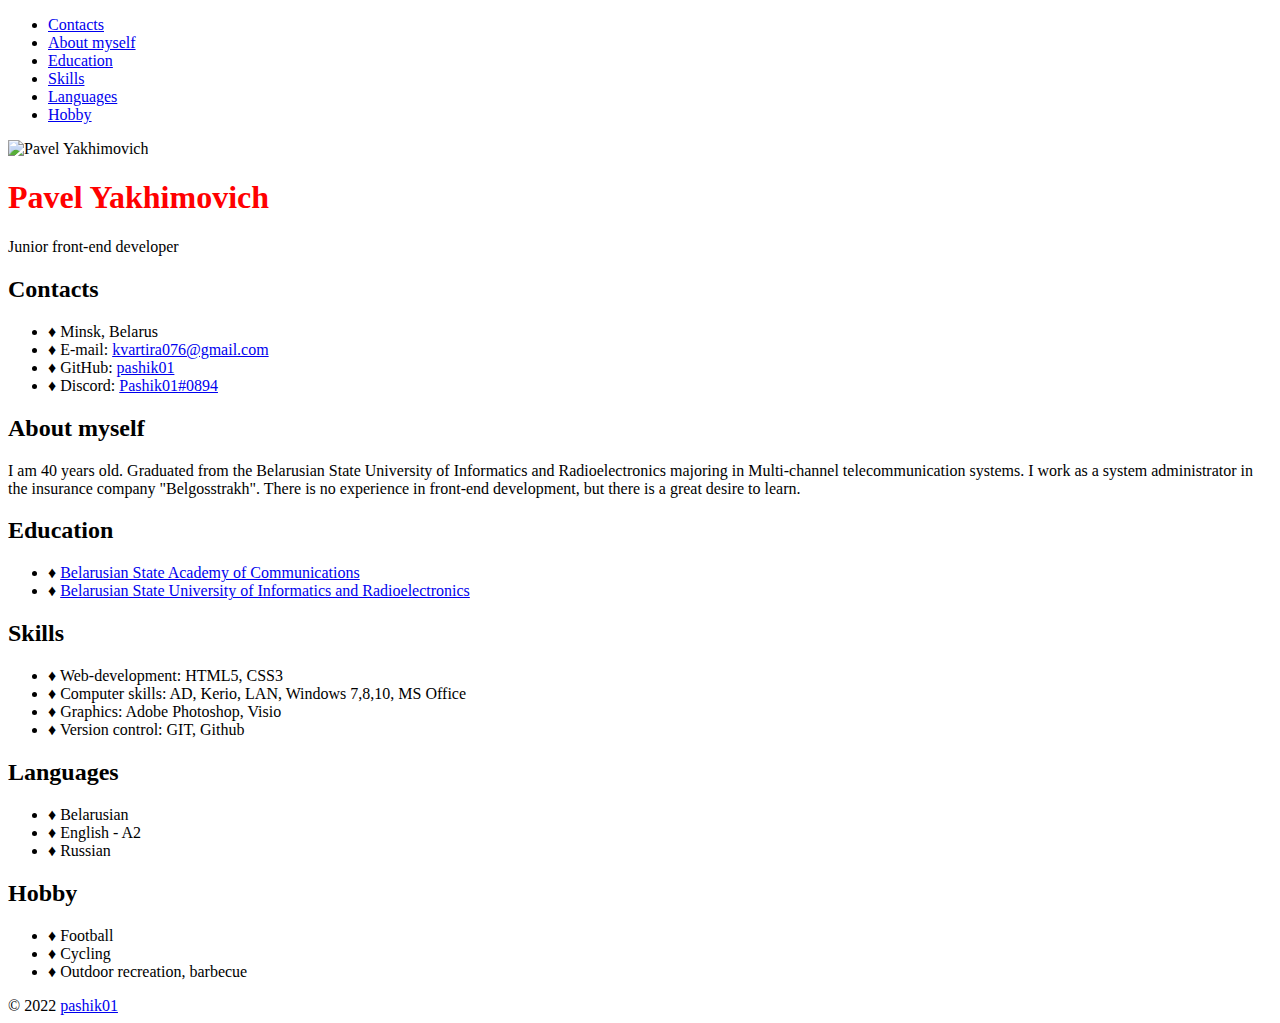
==== index.html @ 82cb6d5b "feat: add writing code html" ====
<!DOCTYPE html>
<html lang="en">
<head>
  <meta charset="UTF-8">
  <title>CV Pavel Yakhimovich</title>
  <link href="https://fonts.googleapis.com/css2?family=Open+Sans:wght@300;400;700&display=swap" rel="stylesheet">
  <link rel="stylesheet" href="./style.css">
  <meta name="viewport" content="width=device-width, initial-scale=1">
</head>
<body>
    <header>
        <div class="container">
            <nav>
                <ul>
                    <li><a href="#contacts">Contacts</a></li>
                    <li><a href="#about_myself">About myself</a></li>
                    <li><a href="#education">Education</a></li>
                    <li><a href="#skills">Skills</a></li>
                    <li><a href="#languages">Languages</a></li>
                    <li><a href="#hobby">Hobby</a></li>
                </ul>
            </nav>
        </div>
    </header>
    <main>
        <div class="container">
            <section class="section_main section_profile">
               <div><img src="./images/pic1.jpg" alt="Pavel Yakhimovich" class="main_avatar" title="Pavel Yakhimovich"></div>
               <div>
                <h1>Pavel Yakhimovich</h1>
                <p>Junior front-end developer</p>
               </div>
            </section>
        </div>
        <div class="container">
            <section class="section_main section_about">
               <div id="contacts">
                <h2>Contacts</h2>
                <ul>
                    <li>&#9830; Minsk, Belarus</li>
                    <li>&#9830; E-mail: <a href="malito:kvartira076@gmail.com">kvartira076@gmail.com</a></li>
                    <li>&#9830; GitHub: <a href="https://github.com/pashik01">pashik01</a></li>
                    <li>&#9830; Discord: <a href="https://discord.com/invite/zUr7wWYPXE">Pashik01#0894</a></li>
                </ul>
               </div>
               <div id="about_myself">
                <h2>About myself</h2>
                <p>I am 40 years old. Graduated from the Belarusian State University of Informatics and Radioelectronics 
                    majoring in Multi-channel telecommunication systems. I work as a system administrator in the insurance company "Belgosstrakh".
                     There is no experience in front-end development, but there is a great desire to learn.</p>
               </div>
            </section>
            <section class="section_main section_about">
               <div id="education">
                <h2>Education</h2>
                <ul>
                    <li>&#9830; <a href="http://bsac.by">Belarusian State Academy of Communications</a></li>
                    <li>&#9830; <a href="https://www.bsuir.by/">Belarusian State University of Informatics and Radioelectronics</a></li>
                </ul>
               </div>
               <div id="skills">
                <h2>Skills</h2>
                <ul>
                    <li>&#9830; Web-development: HTML5, CSS3</li>
                    <li>&#9830; Computer skills: AD, Kerio, LAN, Windows 7,8,10, MS Office</li>
                    <li>&#9830; Graphics: Adobe Photoshop, Visio</li>
                    <li>&#9830; Version control: GIT, Github</li>
                </ul>
               </div>
            </section>
            <section class="section_main section_about">
                <div id="languages">
                 <h2>Languages</h2>
                 <ul>
                     <li>&#9830; Belarusian</li>
                     <li>&#9830; English - A2</li>
                     <li>&#9830; Russian</li>
                 </ul>
                </div>
                <div id="hobby">
                 <h2>Hobby</h2>
                 <ul>
                     <li>&#9830; Football</li>
                     <li>&#9830; Cycling</li>
                     <li>&#9830; Outdoor recreation, barbecue</li>
                 </ul>
                </div>
             </section>
        </div>
    </main>
    <footer>
        <div class="container">
            <div>&copy; 2022 <a href="https://github.com/pashik01">pashik01</a></div>
        </div>
    </footer>
</body>
---- style.css ----
h1{color:red}
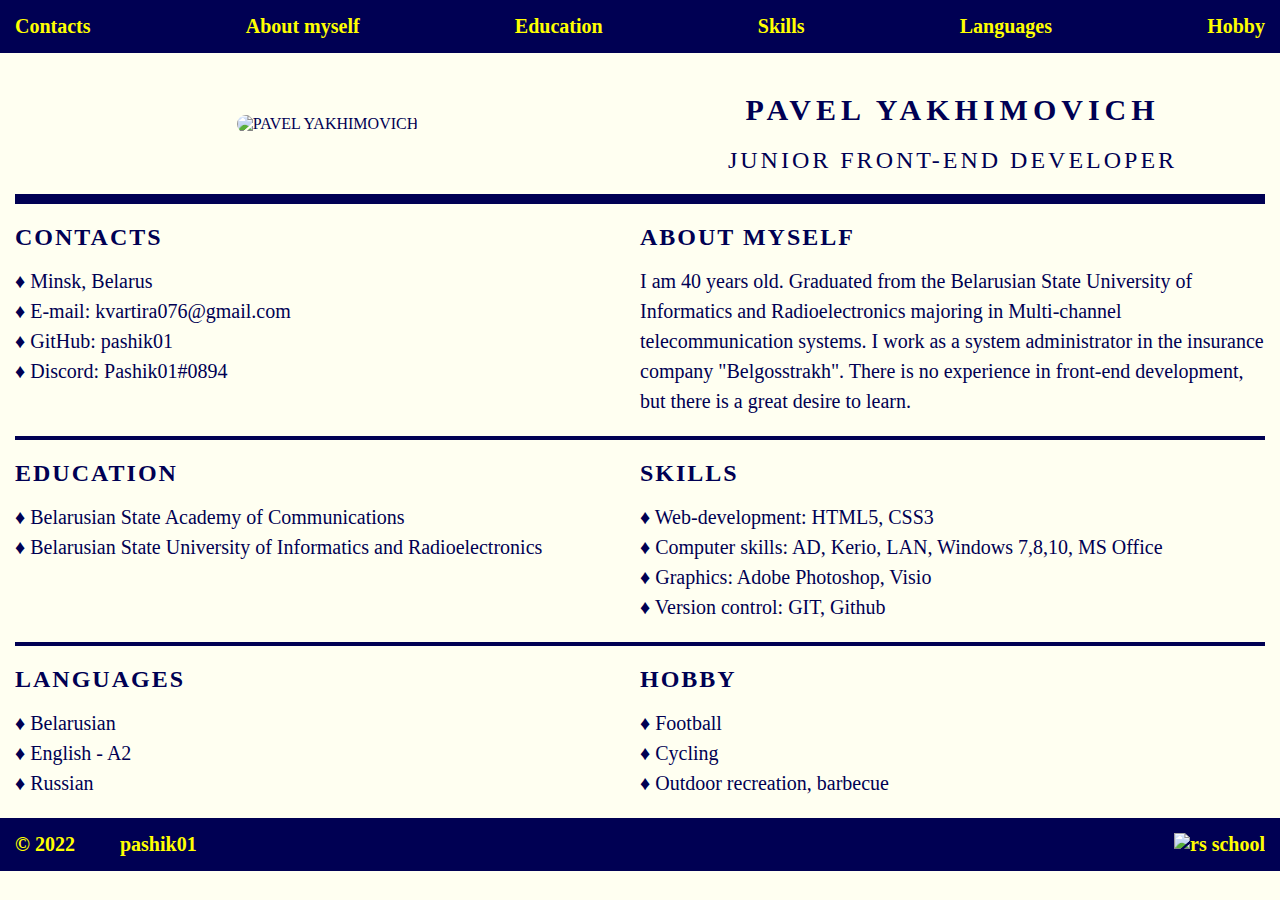
==== commit c79d9aa8: "feat: add menu logo html" ====
--- a/index.html
+++ b/index.html
@@ -9,16 +9,21 @@
 </head>
 <body>
     <header>
-        <div class="container">
+        <div class="container header">
             <nav>
-                <ul>
-                    <li><a href="#contacts">Contacts</a></li>
-                    <li><a href="#about_myself">About myself</a></li>
-                    <li><a href="#education">Education</a></li>
-                    <li><a href="#skills">Skills</a></li>
-                    <li><a href="#languages">Languages</a></li>
-                    <li><a href="#hobby">Hobby</a></li>
-                </ul>
+                <input id="menu_toggle" type="checkbox" />
+    <label class="menu_btn" for="menu_toggle">
+      <span></span>
+    </label>
+
+    <ul class="menu_box">
+        <li><a href="#contacts">Contacts</a></li>
+        <li><a href="#about_myself">About myself</a></li>
+        <li><a href="#education">Education</a></li>
+        <li><a href="#skills">Skills</a></li>
+        <li><a href="#languages">Languages</a></li>
+        <li><a href="#hobby">Hobby</a></li>
+    </ul>
             </nav>
         </div>
     </header>
@@ -90,7 +95,10 @@
     </main>
     <footer>
         <div class="container">
-            <div>&copy; 2022 <a href="https://github.com/pashik01">pashik01</a></div>
+            <div class="footer">
+                <div>&copy; 2022 <a href="https://github.com/pashik01" class="footer_github">pashik01</a></div>
+                <div class="footer_rs_school"><a href="https://rs.school/js/"><img src="images/rs_school_js.svg" alt="rs school"></a></div>
+            </div>
         </div>
     </footer>
 </body>
--- a/style.css
+++ b/style.css
@@ -1 +1,183 @@
-h1{color:red}
+* {box-sizing: border-box;}
+html{
+    scroll-behavior: smooth;
+  }
+body{
+    margin: 0;
+    color:#000053;
+    font-family: OpenSans;
+    background-color: #fffff1;
+}
+h1{
+    font-size: 30px;
+    letter-spacing: 5px;
+}
+h2, p{
+    margin: 0;
+    padding: 0;
+}
+h2{
+    text-transform: uppercase;
+    letter-spacing: 2px;
+    margin-bottom: 15px;
+}
+a{
+    text-decoration: none;
+}
+header, footer{
+    background: #000053;
+    padding: 15px 0;
+}
+.container{padding:0 15px}
+ul{
+    padding: 0;
+    margin: 0;
+}
+ul li{list-style-type: none}
+#menu_toggle {display: none;}
+.menu_box{
+    display: flex;
+    justify-content: space-between;
+    font-size: 20px;
+    font-weight: 700;
+}
+.menu_box a{color: #ff0;}
+.menu_box a:hover, .footer a:hover{
+    color: #fffff9;
+    transition: .3s;
+}
+.section_main{
+    display: flex;
+    width: 100%;
+}
+.section_main div{
+    padding: 20px 0px;
+    width: 50%;
+}
+.section_profile{
+    justify-content: space-around;
+    text-transform: uppercase;
+    text-align: center;
+    align-items: center;
+    border-bottom: 10px solid;
+}
+.main_avatar{object-fit: cover;
+    width: 250px;
+    height: 250px;
+    border-radius: 50px;
+}
+.section_profile p{
+    font-size: 24px;
+    letter-spacing: 3px;
+}
+.section_about{border-bottom: 4px solid;}
+.section_about:last-child{border-bottom: 0;}
+.section_about p, .section_about li{
+    line-height: 30px;
+    font-size: 20px;
+}
+.section_about li a{color:#000053}
+.section_about li a:hover{
+    color:#0000b3;
+    transition: .3s;
+}
+.footer{
+    display: flex;
+    justify-content: space-between;
+    align-items: center;
+    color: #ff0;
+    font-size: 20px;
+    font-weight: bold;
+}
+.footer a{
+    font-size: 20px;
+    color: #ff0;
+}
+.footer_github{
+    margin-left: 40px;
+}
+.footer_rs_school img{
+    width: 100px;
+}
+
+@media screen and (max-width: 768px) {
+
+  h1 {
+    font-size: 24px;
+    letter-spacing: 4px;
+    margin-top: 0;
+}
+  header{padding: 26px 0 27px;}
+  #menu_toggle {
+    position: absolute;
+    opacity: 0;
+  }
+  #menu_toggle:checked ~ .menu_btn > span {
+    transform: rotate(45deg);
+  }
+  #menu_toggle:checked ~ .menu_btn > span::before {
+    top: 0;
+    transform: rotate(0);
+  }
+  #menu_toggle:checked ~ .menu_btn > span::after {
+    top: 0;
+    transform: rotate(90deg);
+  }
+  #menu_toggle:checked ~ .menu_box {
+    visibility: visible;
+    left: 0;
+  }
+  .menu_btn {background-color: #000053;
+    display: flex;
+    align-items: center;
+    position: absolute;
+    top: 13px;
+    right: 20px;
+    width: 26px;
+    height: 26px;
+    cursor: pointer;
+    z-index: 1;
+  }
+  .menu_btn > span, .menu_btn > span::before, .menu_btn > span::after {
+    display: block;
+    position: absolute;
+    width: 100%;
+    height: 2px;
+    background-color: #fffff9;
+    transition-duration: .25s;
+  }
+  .menu_btn > span::before {
+    content: '';
+    top: -8px;
+  }
+  .menu_btn > span::after {
+    content: '';
+    top: 8px;
+  }
+  .menu_box {
+    display: block;
+    position: absolute;
+    visibility: hidden;
+    top: 0px;
+    left: -100%;
+    width: 100%;
+    height: auto;
+    background-color: #000053;
+    transition-duration: .25s;
+  }
+  .menu_box li a {
+    display: block;
+    padding: 12px 24px; 
+    color: #ff0;
+    transition-duration: .25s;
+  }
+  .menu_box li a:hover {
+    color: #fffff9;
+  }
+  .section_main {flex-direction: column;}
+  .section_main div {width: 100%;}
+  .section_main div h2{text-align: center;}
+  .section_about div{border-bottom: 4px solid;}
+  .section_about div:last-child {border-bottom: 0;}
+  .footer_github{margin-left: 10px;}
+}
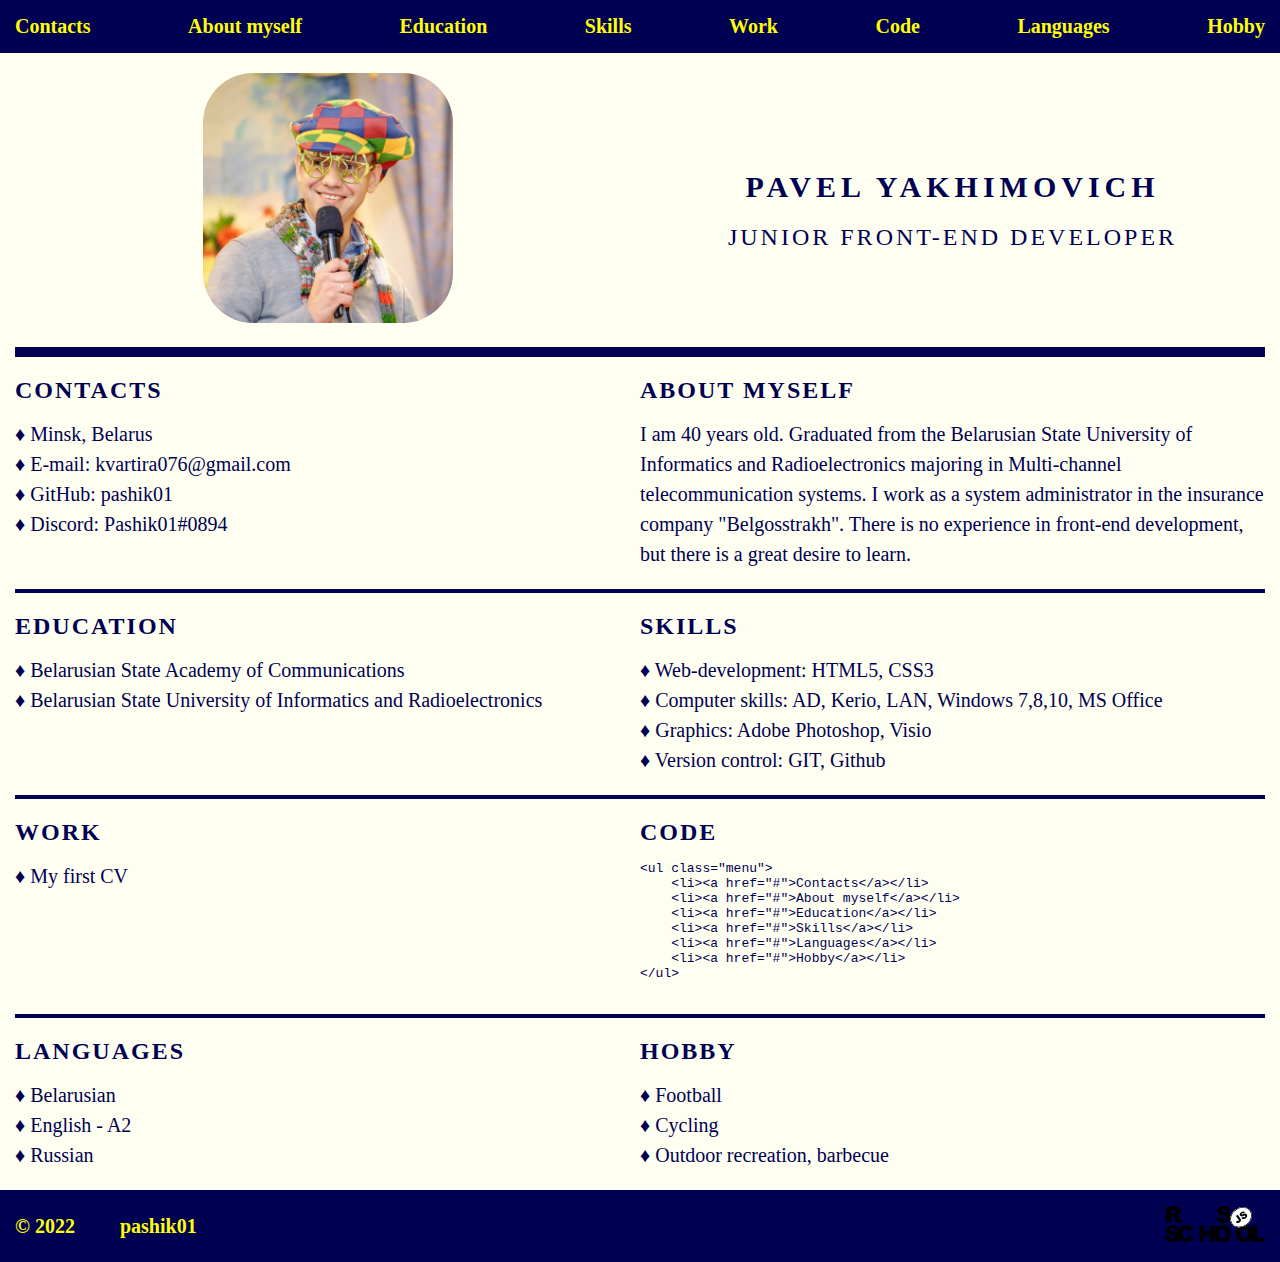
==== commit aac46311: "feat: add  sections code and work" ====
--- a/index.html
+++ b/index.html
@@ -21,6 +21,8 @@
         <li><a href="#about_myself">About myself</a></li>
         <li><a href="#education">Education</a></li>
         <li><a href="#skills">Skills</a></li>
+        <li><a href="#Work">Work</a></li>
+        <li><a href="#code">Code</a></li>
         <li><a href="#languages">Languages</a></li>
         <li><a href="#hobby">Hobby</a></li>
     </ul>
@@ -30,7 +32,7 @@
     <main>
         <div class="container">
             <section class="section_main section_profile">
-               <div><img src="./images/pic1.jpg" alt="Pavel Yakhimovich" class="main_avatar" title="Pavel Yakhimovich"></div>
+               <div><img src="./images/pic1.jpg" alt="Pavel Yakhimovich image" class="main_avatar" title="Pavel Yakhimovich"></div>
                <div>
                 <h1>Pavel Yakhimovich</h1>
                 <p>Junior front-end developer</p>
@@ -74,6 +76,26 @@
                </div>
             </section>
             <section class="section_main section_about">
+                <div id="Work">
+                 <h2>Work</h2>
+                 <ul>
+                     <li>&#9830; <a href="https://pashik01.github.io/rsschool-cv/cv">My first CV</a></li>
+                 </ul>
+                </div>
+                <div id="code">
+                 <h2>Code</h2>
+                 <pre>
+<code>&lt;ul class="menu"&gt;
+    &lt;li&gt;&lt;a href="#">Contacts&lt;/a&gt;&lt;/li&gt;
+    &lt;li&gt;&lt;a href="#">About myself&lt;/a&gt;&lt;/li&gt;
+    &lt;li&gt;&lt;a href="#">Education&lt;/a&gt;&lt;/li&gt;
+    &lt;li&gt;&lt;a href="#">Skills&lt;/a&gt;&lt;/li&gt;
+    &lt;li&gt;&lt;a href="#">Languages&lt;/a&gt;&lt;/li&gt;
+    &lt;li&gt;&lt;a href="#">Hobby&lt;/a&gt;&lt;/li&gt;
+&lt;/ul&gt;</code></pre>
+                </div>
+             </section>
+            <section class="section_main section_about">
                 <div id="languages">
                  <h2>Languages</h2>
                  <ul>
@@ -97,7 +119,7 @@
         <div class="container">
             <div class="footer">
                 <div>&copy; 2022 <a href="https://github.com/pashik01" class="footer_github">pashik01</a></div>
-                <div class="footer_rs_school"><a href="https://rs.school/js/"><img src="images/rs_school_js.svg" alt="rs school"></a></div>
+                <div class="footer_rs_school"><a href="https://rs.school/js/"><img src="./images/rs_school_js.svg" alt="rs school image"></a></div>
             </div>
         </div>
     </footer>
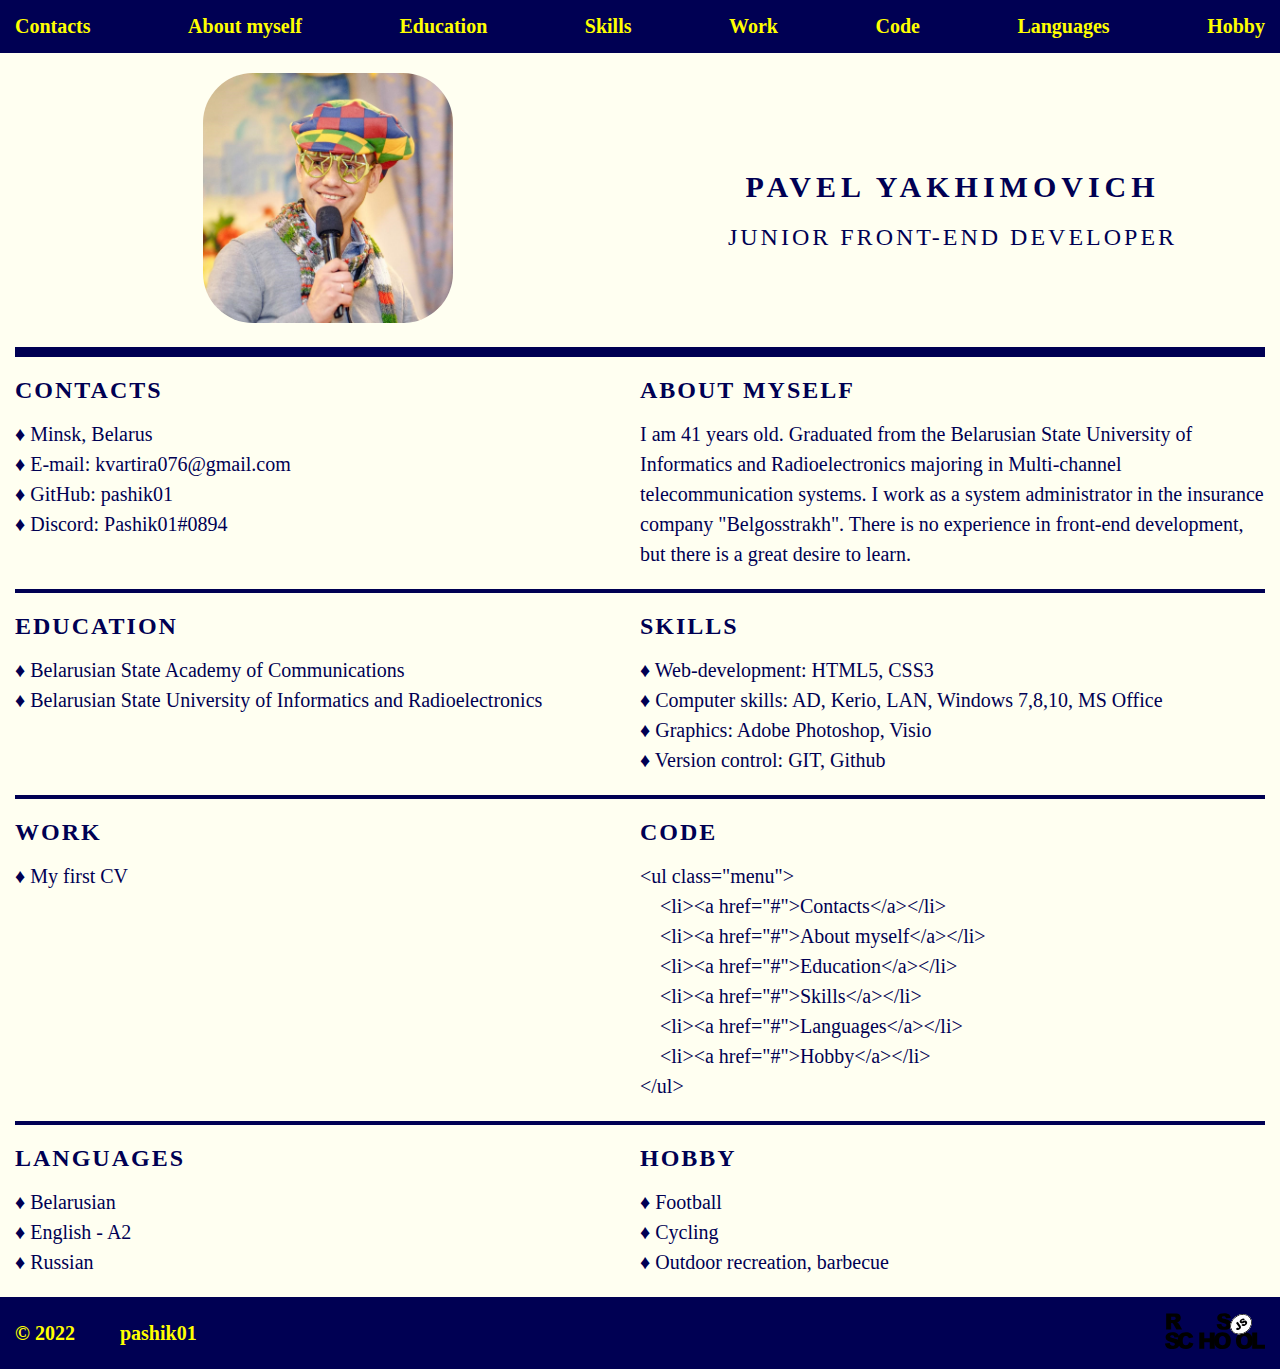
==== commit b5a6575b: "Update index.html" ====
--- a/index.html
+++ b/index.html
@@ -52,7 +52,7 @@
                </div>
                <div id="about_myself">
                 <h2>About myself</h2>
-                <p>I am 40 years old. Graduated from the Belarusian State University of Informatics and Radioelectronics 
+                <p>I am 41 years old. Graduated from the Belarusian State University of Informatics and Radioelectronics 
                     majoring in Multi-channel telecommunication systems. I work as a system administrator in the insurance company "Belgosstrakh".
                      There is no experience in front-end development, but there is a great desire to learn.</p>
                </div>
--- a/style.css
+++ b/style.css
@@ -3,7 +3,7 @@
     scroll-behavior: smooth;
   }
 body{
-    margin: 0;
+    margin: 0 auto;
     color:#000053;
     font-family: OpenSans;
     background-color: #fffff1;
@@ -80,6 +80,12 @@
 .section_about li a:hover{
     color:#0000b3;
     transition: .3s;
+}
+#code pre{margin: 0;}
+#code code{
+    font-size: 20px;
+    font-family: OpenSans;
+    line-height: 30px;
 }
 .footer{
     display: flex;
